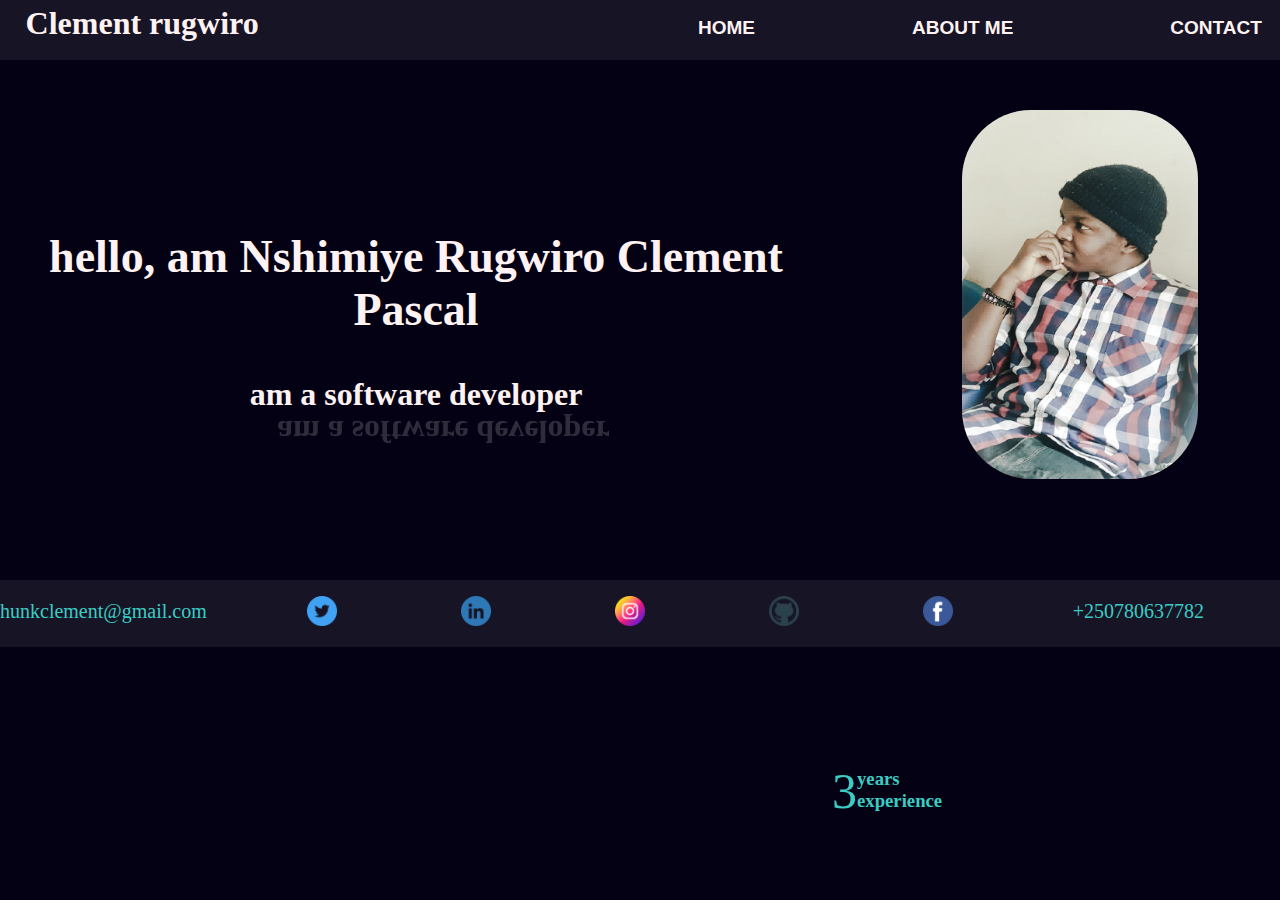
==== index.html @ 5fe446da "second" ====
<!DOCTYPE html>
<html lang="en">
<head>
    <meta charset="UTF-8">
    <meta http-equiv="X-UA-Compatible" content="IE=edge">
    <meta name="viewport" content="width=device-width, initial-scale=1.0">
    <link rel="stylesheet" href="index.css">
    <title>portfolio</title>
</head>
<body>
    <div class="header">
        <div class="headerName" > <a href="./pages/login.html"><h1>Clement rugwiro</h1></a></div>
        <div class="headerBtn">
            <ul>
                <li><a href="home.html"><input type="button" id="btn" value="HOME"></a> </li>
                <li><a href="./pages/about.html"><input type="button" id="btn"  value="ABOUT ME"></a> </li>
                <li><a href="./pages/contact.html"><input type="button" id="btn" value="CONTACT"></a></li>
            </ul>
        </div>
    </div>
    <div class="main">
        <div class="intro">
        <p id="hello">hello, am Nshimiye Rugwiro Clement Pascal</p>
        <div class="box" id="box1"><span>am a software developer</span></div>
        </div>
        <div class="imagexp">
           <div id="experience" >
               <div class="xp" h><p id="num">3</p></div>
               <div class="xp" ><h3>years <br> experience</h3></div>
           </div>
           <div style="padding-left: 130px;"><img src="./images/PSX_20210304_235736.jpg" alt="Clement Hunk"></div>
        </div>
    </div>
    <div class="footer">
        <div><p id="foot">hunkclement@gmail.com</p></div>
        <div>
            <ul>
                <li><img id="icon" src="./images/twitter (1).png" alt=""></li>
                <li><img id="icon" src="./images/linkedin.png" alt=""></li>
                <li><img id="icon" src="./images/instagram.png" alt=""></li>
                <li><img id="icon" src="./images/github.png" alt=""></li>
                <li><img id="icon" src="./images/facebook.png" alt=""></li>
            </ul>
        </div>
        <div ><p style="margin-left:60px" id="foot">+250780637782</p></div>
    </div>
    
</body>
</html>
---- index.css ----
body,html{
    background-color: rgb(4, 1, 20);
    margin: 0;
    padding: 0;
}

.header{
    height: 60px;
    background-color: rgb(23, 20, 37);
    display: flex;
    
}
.headerName{
    width: 40%;
}

.header li{
display: inline;
margin-left: 140px;
}


#btn{
    color: rgb(255, 242, 242);
    font-size: 19px;
    font-weight: bold;
    background-color: transparent;
    border: none;
}
#btn:hover{
    border-bottom: 2px solid rgb(255, 242, 242);
    cursor: pointer;
}
.main{
    color: rgb(255, 242, 242);
    display: flex;
    margin-top: -30px;
    height: 550px;
}
.imagexp img{
    width: 236px;
    height: 369px;
    border-radius: 69px;
    margin-top: 80px;
}
.intro{
    width: 65%;
    text-align: center;
    
}
h1{
    color: rgb(255, 242, 242);  
    margin: auto;
    margin-top: 1%;
    margin-left: 5%;
}
.imagexp{
    width: 35%;
    display: flex;
}
#dev{
font-size: 26px;
}
#hello{
    font-size: 46px;
    font-style: normal;
    font-weight: bold;
    margin-top: 200px;
}
.box {
    margin-top: -40px;
    font-size: 2em;
    color: rgb(255, 242, 242);
    font-weight: 900;
}
  
#box1::after {
    content: "am a software developer";
    display: flex;
    transform: rotateX(180deg);
    color: #ddd;
    text-align: center;
    margin-left: 277px;
    opacity:0.2;
}
#experience
{
   display: flex;  
   position: absolute;
   bottom: 0;
     
}

#num{
    font-size: 50px;
    margin-top: 13px;
    color: rgb(58, 205, 196);
}
.xp{
    text-align: start;
    width: fit-content;
    color: rgb(58, 205, 196);
   
}
.footer{
display: flex;
background-color: rgb(23, 20, 37);
}
#foot{
    font-size: 20px;
    color: rgb(58, 205, 196);
    margin-top: 20px;
    margin-bottom: 10px;
}

/* about me page styling */
#about{
    margin-top: 60px;
    padding-left: 20px;
}
#aboutme{
    width:55%;
}
li{
    color: rgb(255, 242, 242);
    font-size: 20px;
}
#aboutpic{
    border: 2px solid white;
}
#aboutpic img{
 height: 300px;
 width: 400px;
}
p{
    color: rgb(255, 242, 242);
    font-size: 23px;
    margin-bottom: 80px;
}
#exper{
    width: 35%;
}
#skills{
    width: 30%;
}
#pers{
    width: 35%;
}
#pic1{
    margin-left: 65px;
    width: 300px;
}
h2{
    color: rgb(255, 242, 242);
}

#icon{
    height: 30px;
}
.footer li{
    display: inline;
    margin-left: 60px;
    margin-right: 60px;

}
/* YOUR FORM */
.contact{
    display: flex;
    width: 80%;
    margin: auto;
    margin-bottom: 100px;
}
.con-form p{
    margin-bottom: 60px;
}

h
.contact li{
    display: inline;
    border-left: 1px solid rgb(58, 205, 196);
    font-size: 20px;
    margin-left: 5px;
    
}
.contact ul{
    margin-top: 5px;
    margin-left: -40px;
}
.contact a{
    text-decoration: none;
    color: rgb(58, 205, 196);
}
.con-form{
    width: 60%;
}

.con-form h3{
    color: rgb(255, 242, 242);
    margin-bottom: 10px;
}
.con-form input{
    width: 400px;
    border-radius: 5px;
    height: 25px;
}
#con-msg{
    height: 100px;
}
.con-info{
    padding: 50px;
}
.con-info h3{
    color: rgb(255, 242, 242);
    margin-bottom: 5px;
}
.con-info h5{
    margin-top: 5px;
    color: rgb(58, 205, 196);
    font-size: 17px;
}

.headerName a{
    text-decoration: none;
}

/* login-page */

.log-container{
    width: 100%;
    height: 100%;
}
.log-cont{
    margin: auto;
    width: 30%;
    height: 440px;
    margin-top: 40px;
    margin-bottom: 50px;
    padding-top: 5px;
    background-color: rgb(23, 20, 38);
    border-radius: 30px;
}
.profile img{
    width:150px;
    border-radius: 50%;
    margin: auto;
}
#wel{
    text-align: center;
}
.profile{
    margin: auto;
    width: 150px;
}
.inputs{
width: 300px;
margin: auto;
}
.log-cont input{
    background-color: white;
    color: black;
    width: 300px;
    height: 35px;
    margin-top: 25px;
    font-size: 18px;
    border-radius: 15px;
    border: none;
    padding-left: 8px;
}
#log-btn{
    background-color: rgb(58, 205,196);
    color: black;
    width: 150px;
    margin-left: 25%;
    border-radius: 20px;
    border: none;
    padding: 0;
}
/* admin-page */

.main-con{
    width: 90%;
    margin: auto;
    background-color: rgb(255, 242, 242);
    height: 1800px;
}
.part1{
    width: 98%;
    margin: auto;
    background-color: red;
    height: 300px;
    padding: 10px;
    display: flex;
}
.part11{
    background-color: blue;
    width: 40%;
}
.part12{
    background-color: green;
    width: 60%;
    display: flex;
}
.part2{
    width: 98%;
    margin: auto;
    background-color: rgb(133, 226, 26);
    height: 300px;
    padding: 10px;
    display: flex;
}
.part21{
    background-color: rgb(79, 20, 187);
    width: 50%;
}
.part22{
    background-color: rgb(192, 37, 122);
    width: 50%;
}

.part11 img{
    width: 100px;
    
}
.part12 h3{
    margin-top: 3px;
    margin-bottom: 5px;
    margin-left: 50px;
}
.part12 input{
    margin-top: 3px;
    margin-bottom: 25px;
    margin-left: 50px;
}
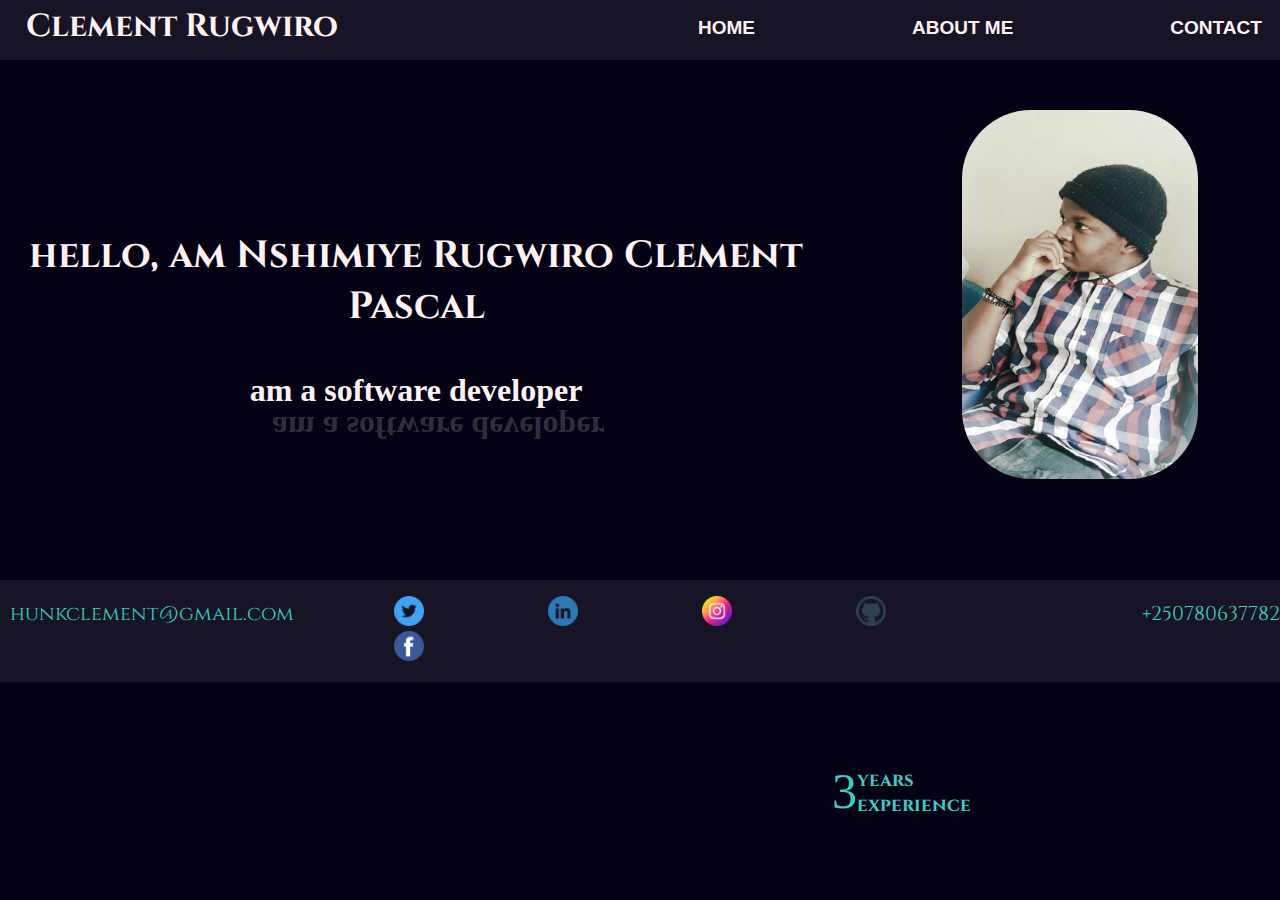
==== commit 1d1d1bff: "third commit" ====
--- a/index.html
+++ b/index.html
@@ -5,14 +5,18 @@
     <meta http-equiv="X-UA-Compatible" content="IE=edge">
     <meta name="viewport" content="width=device-width, initial-scale=1.0">
     <link rel="stylesheet" href="index.css">
+    <link rel="preconnect" href="https://fonts.googleapis.com">
+<link rel="preconnect" href="https://fonts.gstatic.com" crossorigin>
+<link href="https://fonts.googleapis.com/css2?family=Cinzel&display=swap" rel="stylesheet">
+
     <title>portfolio</title>
 </head>
 <body>
     <div class="header">
-        <div class="headerName" > <a href="./pages/login.html"><h1>Clement rugwiro</h1></a></div>
+        <div class="headerName" > <a href="./pages/login.html"><h1>Clement Rugwiro</h1></a></div>
         <div class="headerBtn">
             <ul>
-                <li><a href="home.html"><input type="button" id="btn" value="HOME"></a> </li>
+                <li><a href="index.html"><input type="button" id="btn" value="HOME"></a> </li>
                 <li><a href="./pages/about.html"><input type="button" id="btn"  value="ABOUT ME"></a> </li>
                 <li><a href="./pages/contact.html"><input type="button" id="btn" value="CONTACT"></a></li>
             </ul>
@@ -28,7 +32,7 @@
                <div class="xp" h><p id="num">3</p></div>
                <div class="xp" ><h3>years <br> experience</h3></div>
            </div>
-           <div style="padding-left: 130px;"><img src="./images/PSX_20210304_235736.jpg" alt="Clement Hunk"></div>
+           <div id="main-img"><img src="./images/PSX_20210304_235736.jpg" alt="Clement Hunk"></div>
         </div>
     </div>
     <div class="footer">
--- a/index.css
+++ b/index.css
@@ -8,6 +8,8 @@
     height: 60px;
     background-color: rgb(23, 20, 37);
     display: flex;
+    position: sticky;
+    top: 0;
     
 }
 .headerName{
@@ -54,6 +56,9 @@
     margin-top: 1%;
     margin-left: 5%;
 }
+#main-img{
+    padding-left: 130px;
+}
 .imagexp{
     width: 35%;
     display: flex;
@@ -62,7 +67,7 @@
 font-size: 26px;
 }
 #hello{
-    font-size: 46px;
+    font-size: 38px;
     font-style: normal;
     font-weight: bold;
     margin-top: 200px;
@@ -80,7 +85,7 @@
     transform: rotateX(180deg);
     color: #ddd;
     text-align: center;
-    margin-left: 277px;
+    margin-left: 272px;
     opacity:0.2;
 }
 #experience
@@ -103,6 +108,7 @@
    
 }
 .footer{
+    bottom: 0;
 display: flex;
 background-color: rgb(23, 20, 37);
 }
@@ -111,27 +117,45 @@
     color: rgb(58, 205, 196);
     margin-top: 20px;
     margin-bottom: 10px;
+    margin-left: 10px;
 }
 
 /* about me page styling */
 #about{
     margin-top: 60px;
     padding-left: 20px;
+    display: flex;
 }
 #aboutme{
     width:55%;
 }
+#who{
+    display: flex;
+    border-bottom: 2px solid white;
+}
+#ques{
+    color: rgb(62, 95, 109);
+    width: 35%;
+    text-align:right;
+    padding-right: 50px;
+}
+#ans{
+    color: rgb(255,242,242);
+}
 li{
     color: rgb(255, 242, 242);
     font-size: 20px;
 }
 #aboutpic{
-    border: 2px solid white;
+    border: 2px solid rgb(255,242,242);
 }
 #aboutpic img{
  height: 300px;
  width: 400px;
 }
+#part2{
+    display: flex; margin-top: 40px;
+}
 p{
     color: rgb(255, 242, 242);
     font-size: 23px;
@@ -140,11 +164,45 @@
 #exper{
     width: 35%;
 }
+#exper ul{
+    list-style-type: none;
+}
+#skills ul{
+    list-style-type: none;
+}
+#proj ul{
+    list-style-type: none;
+}
+#skills ul li{
+    margin-bottom: 5px;
+    height: 30px;
+    width: 300px; 
+}
+#proj ul li{
+    margin-bottom: 5px;
+    height: 30px;
+    width: 300px; 
+}
+#personal{
+    display: flex;
+    margin-top: 60px;
+    border-top: 0.5px solid rgb(46, 45, 44);
+    padding-top: 30px;
+}
+#exper ul li{
+    background-color: rgb(23, 20, 37);
+    margin-bottom: 5px;
+    height: 30px;
+    width: 300px;
+}
+
+
 #skills{
     width: 30%;
 }
 #pers{
     width: 35%;
+    margin-left: 20px;
 }
 #pic1{
     margin-left: 65px;
@@ -256,7 +314,7 @@
 margin: auto;
 }
 .log-cont input{
-    background-color: white;
+    background-color: rgb(255,242,242);
     color: black;
     width: 300px;
     height: 35px;
@@ -275,36 +333,55 @@
     border: none;
     padding: 0;
 }
+#log-btn:hover{
+background-color: yellowgreen;
+cursor: pointer;
+width: 155px;
+margin-left: 24%;
+}
+#send-btn{
+    background-color: rgb(58, 205,196);
+    color: black;
+    width: 200px;
+    font-size: 18px;
+    font-weight: 500;
+    height: 35px;
+    border-radius: 20px;
+    border: none;
+    padding: 0;
+    margin-top: 40px;
+}
+#send-btn:hover{
+    background-color: yellowgreen;
+    cursor: pointer;
+}
 /* admin-page */
 
 .main-con{
     width: 90%;
     margin: auto;
-    background-color: rgb(255, 242, 242);
-    height: 1800px;
 }
 .part1{
     width: 98%;
     margin: auto;
-    background-color: red;
-    height: 300px;
     padding: 10px;
     display: flex;
 }
 .part11{
-    background-color: blue;
+
     width: 40%;
+    padding-top: 23px;
+    
 }
 .part12{
     background-color: green;
-    width: 60%;
+    width: 100%;
     display: flex;
 }
 .part2{
     width: 98%;
     margin: auto;
     background-color: rgb(133, 226, 26);
-    height: 300px;
     padding: 10px;
     display: flex;
 }
@@ -318,8 +395,22 @@
 }
 
 .part11 img{
-    width: 100px;
+    width: 200px;
+    border-radius: 30%;
+    display: flex;
     
+}
+#edt-img{
+    border: none;
+    color: rgb(255, 242, 242);
+    background-color: transparent;
+    float: left;
+    margin-left: 50px;
+}
+.part11 input{
+    margin-bottom: 40px;
+    margin-top:10px;
+    height: 20px;
 }
 .part12 h3{
     margin-top: 3px;
@@ -330,5 +421,158 @@
     margin-top: 3px;
     margin-bottom: 25px;
     margin-left: 50px;
-}
-
+
+}
+#link-ico{
+    height: 50px;
+    width: 50px;
+    margin-bottom: 5px;
+}
+h3{
+    font-family: 'Tillana', cursive;
+}
+p{
+    font-family: 'Lovers Quarrel', cursive;
+    font-size: 40px;
+}
+h3{
+    font-family: 'Cinzel', serif;
+    /* font-size: 35px; */
+}
+#hello{
+    font-family: 'Cinzel', serif;
+}
+#foot{
+    font-family: 'Cinzel', serif;
+}
+h1{
+    font-family: 'Cinzel', serif;
+}
+h2{
+    font-family: 'Cinzel', serif;
+    margin-left: 20px;
+    text-decoration:underline wavy;
+}
+@media only screen and (max-width:1200px){
+
+    #box1::after {
+        display: none;
+    }
+    .header li{
+        margin-left:60px
+    }
+    .footer li{
+        margin-left: 30px;
+        margin-right: 30px;
+    }
+
+}
+
+@media only screen and (max-width:996px){
+    .footer li{
+        margin-left: 20px;
+        margin-right: 20px;
+    }
+    #pers{
+        width: 400px;
+    }
+    #pers p{
+        font-size: 32px;
+    }
+    #personal{
+        display: grid;
+        grid-template-columns: 1fr 1fr;
+    }
+    #main-img{
+        padding-left: 60px;
+    } 
+}
+
+@media only screen and (max-width:877px){
+    .header li{
+        margin-left:30px
+    }
+    .footer li{
+        margin-left: 5px;
+        margin-right: 5px;
+    }
+    #main-img{
+        padding-left: 30px;
+    }
+    
+    #exper ul li{
+        background-color: rgb(23, 20, 37);
+        margin-bottom: 5px;
+        height: 30px;
+        width: 200px;
+        font-size: 20px;
+    }
+    h1{
+        font-size: 30px;
+    }
+    .imagexp img{
+        width: 200px;
+        height: 289px;
+        border-radius: 69px;
+        margin-top: 80px;
+    }
+}
+@media only screen and (max-width:393px){
+    h1{
+        font-size: 18px;
+    }
+    .footer{
+        display: inline;
+        margin: auto;
+    } 
+    .footer li{
+        margin-left: 10px;
+        margin-right: 10px;
+    } 
+    #foot{
+        font-size: 26px;
+    }
+    .con-form{
+        padding: 10px;
+    }
+    .con-form input{
+        width: 300px;
+        border-radius: 5px;
+        height: 25px;
+    } 
+    .contact{
+        display: inline;
+    }
+    #about{
+        display: inline;
+    }
+    #part2{
+        display: inline;
+    }
+    #aboutme{
+        width: 100%;
+    }
+    #ques{
+        width: 10%;
+        margin-left: 10px;
+    }
+    #ans h3{
+        margin-bottom: 24px;
+    }
+    #ans{
+        width: 85%;
+        font-size: 13px;  
+        margin-left:0px
+    }
+    #personal{
+        display: grid;
+        grid-template-columns: 1fr;
+    }
+    #pers{
+        width: 350px;
+    }
+    #aboutpic img{
+        height: 300px;
+        width: 380px;
+       }
+}
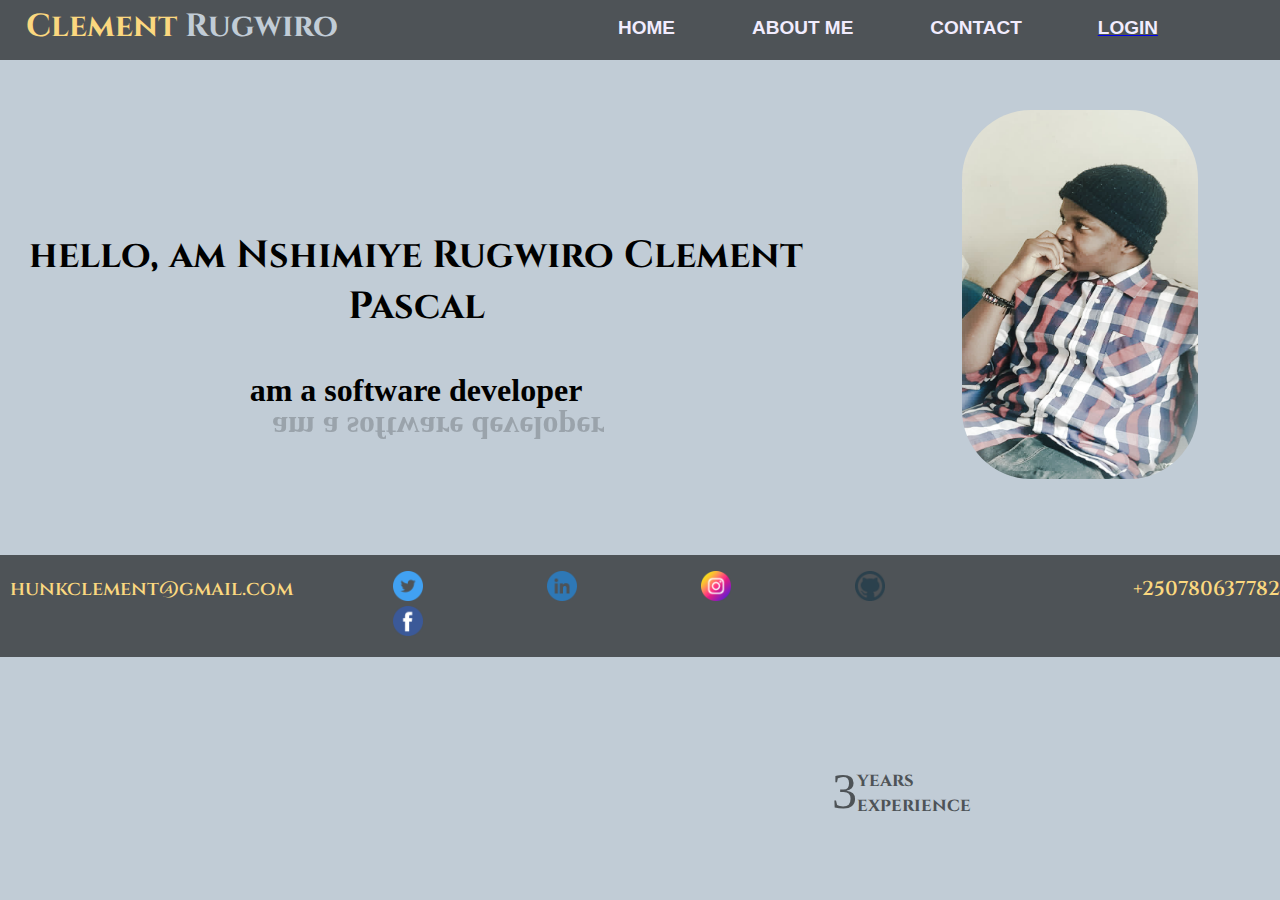
==== commit 4fee4eed: "localstorage login" ====
--- a/index.html
+++ b/index.html
@@ -9,32 +9,39 @@
 <link rel="preconnect" href="https://fonts.gstatic.com" crossorigin>
 <link href="https://fonts.googleapis.com/css2?family=Cinzel&display=swap" rel="stylesheet">
 
+
     <title>portfolio</title>
 </head>
-<body>
-    <div class="header">
-        <div class="headerName" > <a href="./pages/login.html"><h1>Clement Rugwiro</h1></a></div>
+<body onload="checklogg()" >
+    <div class="header" >
+        <div class="headerName" > <a href="./pages/login.html"><h1><span id="clec">Clement</span> Rugwiro</h1></a></div>
         <div class="headerBtn">
             <ul>
-                <li><a href="index.html"><input type="button" id="btn" value="HOME"></a> </li>
-                <li><a href="./pages/about.html"><input type="button" id="btn"  value="ABOUT ME"></a> </li>
-                <li><a href="./pages/contact.html"><input type="button" id="btn" value="CONTACT"></a></li>
+                <li><a href="index.html"><img id="nav-ico" src="./images/homepage.png" alt=""><input type="button" id="btn" value="HOME"></a> </li>
+                <li><a href="./pages/about.html"><img id="nav-ico" src="./images/about.png" alt=""><input type="button" id="btn"  value="ABOUT ME"></a> </li>
+                <li><a href="./pages/contact.html"><img id="nav-ico" src="./images/email.png" alt=""><input type="button" id="btn" value="CONTACT"></a></li>
+                <li><a href="../pages/register.html"><img id="nav-ico" src="../images/homepage.png" alt=""><input type="button" id="btn" class="login" value="LOGIN"></a> </li>
+                <li><img id="nav-ico" src="../images/homepage.png" alt=""><input type="button" onclick="logout()" id="logout" class="logout" value="LOGOUT"> </li>
             </ul>
         </div>
     </div>
-    <div class="main">
-        <div class="intro">
-        <p id="hello">hello, am Nshimiye Rugwiro Clement Pascal</p>
-        <div class="box" id="box1"><span>am a software developer</span></div>
-        </div>
-        <div class="imagexp">
-           <div id="experience" >
-               <div class="xp" h><p id="num">3</p></div>
-               <div class="xp" ><h3>years <br> experience</h3></div>
-           </div>
-           <div id="main-img"><img src="./images/PSX_20210304_235736.jpg" alt="Clement Hunk"></div>
+    <div style="height: 510px;">
+        <div class="main">
+            <div class="intro">
+                <!-- <p>welcome <script>document.write(localStorage.getItem('name'));</script></p> -->
+            <p id="hello">hello, am Nshimiye Rugwiro Clement Pascal</p>
+            <div class="box" id="box1"><span>am a software developer</span></div>
+            </div>
+            <div class="imagexp">
+               <div id="experience" >
+                   <div class="xp" h><p id="num">3</p></div>
+                   <div class="xp" ><h3>years <br> experience</h3></div>
+               </div>
+               <div id="main-img"><img src="./images/PSX_20210304_235736.jpg" alt="Clement Hunk"></div>
+            </div>
         </div>
     </div>
+    
     <div class="footer">
         <div><p id="foot">hunkclement@gmail.com</p></div>
         <div>
@@ -48,6 +55,6 @@
         </div>
         <div ><p style="margin-left:60px" id="foot">+250780637782</p></div>
     </div>
-    
+    <script src="./index.js"> </script>
 </body>
 </html>--- a/index.css
+++ b/index.css
@@ -1,12 +1,12 @@
 body,html{
-    background-color: rgb(4, 1, 20);
+    background-color: rgb(193,204,214);
     margin: 0;
     padding: 0;
 }
 
 .header{
     height: 60px;
-    background-color: rgb(23, 20, 37);
+    background-color: rgb(78,83,87);
     display: flex;
     position: sticky;
     top: 0;
@@ -15,29 +15,41 @@
 .headerName{
     width: 40%;
 }
+#nav-ico{
+    width: 30px;
+    display: none;
+}
 
 .header li{
 display: inline;
-margin-left: 140px;
-}
+margin-left: 60px;
+}
+
 
 
 #btn{
-    color: rgb(255, 242, 242);
+    color: rgb(241, 236, 254);
     font-size: 19px;
     font-weight: bold;
     background-color: transparent;
     border: none;
 }
 #btn:hover{
-    border-bottom: 2px solid rgb(255, 242, 242);
+    border-bottom: 2px solid rgb(251, 216, 127);
     cursor: pointer;
 }
+
+#logout{
+     color:rgb(251, 216, 127);
+     font-size: 19px;
+     font-weight: bold;
+     background-color: transparent;
+     border: none;
+}
 .main{
-    color: rgb(255, 242, 242);
+    color: black;
     display: flex;
     margin-top: -30px;
-    height: 550px;
 }
 .imagexp img{
     width: 236px;
@@ -51,10 +63,13 @@
     
 }
 h1{
-    color: rgb(255, 242, 242);  
+    color: rgb(193,204,214);  
     margin: auto;
     margin-top: 1%;
     margin-left: 5%;
+}
+#clec{
+    color:rgb(251, 216, 127)
 }
 #main-img{
     padding-left: 130px;
@@ -75,7 +90,7 @@
 .box {
     margin-top: -40px;
     font-size: 2em;
-    color: rgb(255, 242, 242);
+    color: black;
     font-weight: 900;
 }
   
@@ -83,7 +98,7 @@
     content: "am a software developer";
     display: flex;
     transform: rotateX(180deg);
-    color: #ddd;
+    color: black;
     text-align: center;
     margin-left: 272px;
     opacity:0.2;
@@ -99,22 +114,23 @@
 #num{
     font-size: 50px;
     margin-top: 13px;
-    color: rgb(58, 205, 196);
+    color: rgb(78,83,87);
 }
 .xp{
     text-align: start;
     width: fit-content;
-    color: rgb(58, 205, 196);
+    color: rgb(78,83,87);
    
 }
 .footer{
-    bottom: 0;
 display: flex;
-background-color: rgb(23, 20, 37);
+background-color: rgb(78,83,87);
+margin-top: 15px;
 }
 #foot{
     font-size: 20px;
-    color: rgb(58, 205, 196);
+    font-weight: 600;
+    color: rgb(251, 216, 127);
     margin-top: 20px;
     margin-bottom: 10px;
     margin-left: 10px;
@@ -131,23 +147,23 @@
 }
 #who{
     display: flex;
-    border-bottom: 2px solid white;
+    border-bottom: 2px solid black;
 }
 #ques{
-    color: rgb(62, 95, 109);
+    color: rgb(101, 107, 112);
     width: 35%;
     text-align:right;
     padding-right: 50px;
 }
 #ans{
-    color: rgb(255,242,242);
+    color: black;
 }
 li{
-    color: rgb(255, 242, 242);
+    color: black;
     font-size: 20px;
 }
 #aboutpic{
-    border: 2px solid rgb(255,242,242);
+    border: 2px solid black;
 }
 #aboutpic img{
  height: 300px;
@@ -157,7 +173,7 @@
     display: flex; margin-top: 40px;
 }
 p{
-    color: rgb(255, 242, 242);
+    color: black;
     font-size: 23px;
     margin-bottom: 80px;
 }
@@ -186,11 +202,11 @@
 #personal{
     display: flex;
     margin-top: 60px;
-    border-top: 0.5px solid rgb(46, 45, 44);
+    border-top: 0.5px solid black;
     padding-top: 30px;
 }
 #exper ul li{
-    background-color: rgb(23, 20, 37);
+    background-color: rgb(227,241,252);
     margin-bottom: 5px;
     height: 30px;
     width: 300px;
@@ -209,7 +225,7 @@
     width: 300px;
 }
 h2{
-    color: rgb(255, 242, 242);
+    color: black;
 }
 
 #icon{
@@ -232,10 +248,27 @@
     margin-bottom: 60px;
 }
 
-h
+
+#inputcontrol.success input{
+    border-color: #09c372;
+}
+#inputcontrol.error input{
+    border-color: #ff3860;
+}
+#inputcontrol.success textarea{
+    border-color: #09c372;
+}
+#inputcontrol.error textarea{
+    border-color: #ff3860;
+}
+#inputcontrol .error{
+    color: #ff3860;
+    font-size: 12px;
+    /* height: 13px; */
+}
 .contact li{
     display: inline;
-    border-left: 1px solid rgb(58, 205, 196);
+    border-left: 1px solid black;
     font-size: 20px;
     margin-left: 5px;
     
@@ -246,14 +279,14 @@
 }
 .contact a{
     text-decoration: none;
-    color: rgb(58, 205, 196);
+    color: black;
 }
 .con-form{
     width: 60%;
 }
 
 .con-form h3{
-    color: rgb(255, 242, 242);
+    color: black;
     margin-bottom: 10px;
 }
 .con-form input{
@@ -262,18 +295,18 @@
     height: 25px;
 }
 #con-msg{
-    height: 100px;
+    border-radius: 5px;
 }
 .con-info{
     padding: 50px;
 }
 .con-info h3{
-    color: rgb(255, 242, 242);
+    color: black;
     margin-bottom: 5px;
 }
 .con-info h5{
     margin-top: 5px;
-    color: rgb(58, 205, 196);
+    color: black;
     font-size: 17px;
 }
 
@@ -294,12 +327,27 @@
     margin-top: 40px;
     margin-bottom: 50px;
     padding-top: 5px;
-    background-color: rgb(23, 20, 38);
+    background-color: rgb(241, 236, 254);
     border-radius: 30px;
+}
+.reg-cont{
+    margin: auto;
+    width: 30%;
+    height: 540px;
+    margin-top: 40px;
+    margin-bottom: 50px;
+    padding-top: 5px;
+    background-color: rgb(227, 216, 253);
+    border-radius: 30px;
+}
+#reg{
+    margin: auto;
+    ;
+    text-align: center;
 }
 .profile img{
     width:150px;
-    border-radius: 50%;
+    border-radius: 30%;
     margin: auto;
 }
 #wel{
@@ -321,11 +369,22 @@
     margin-top: 25px;
     font-size: 18px;
     border-radius: 15px;
-    border: none;
+    border: 1px solid rgb(255,242,242);
     padding-left: 8px;
 }
+.reg-cont input{
+    background-color: rgb(255,242,242);
+    color: black;
+    width: 300px;
+    height: 35px;
+    margin-top: 25px;
+    font-size: 18px;
+    border-radius: 15px;
+    border: 1px solid rgb(255,242,242);
+    padding-left: 8px;
+}
 #log-btn{
-    background-color: rgb(58, 205,196);
+    background-image: linear-gradient(to right, rgb(78,83,87) , rgba(193,204,214));
     color: black;
     width: 150px;
     margin-left: 25%;
@@ -340,7 +399,7 @@
 margin-left: 24%;
 }
 #send-btn{
-    background-color: rgb(58, 205,196);
+    background-color: rgb(78,83,87);
     color: black;
     width: 200px;
     font-size: 18px;
@@ -358,40 +417,52 @@
 /* admin-page */
 
 .main-con{
-    width: 90%;
+    width: 100%;
     margin: auto;
 }
 .part1{
-    width: 98%;
+    color: black;
+    width: 100%;
     margin: auto;
     padding: 10px;
     display: flex;
+    border-bottom: 1px solid black;
+}
+#pers-form{
+    display: flex;
+    margin: auto;
 }
 .part11{
 
-    width: 40%;
+    width: 25%;
     padding-top: 23px;
+    margin-right: 100px;
     
 }
 .part12{
-    background-color: green;
-    width: 100%;
-    display: flex;
+    display: flex;
+    margin-top: 40px;
 }
 .part2{
     width: 98%;
     margin: auto;
-    background-color: rgb(133, 226, 26);
     padding: 10px;
     display: flex;
+    color: black;
 }
 .part21{
-    background-color: rgb(79, 20, 187);
     width: 50%;
+    border-right: 1px solid black;
+}
+.part21 img{
+    width:400px;
+}
+.part21 h3{
+    margin-bottom: 2px;
 }
 .part22{
-    background-color: rgb(192, 37, 122);
     width: 50%;
+    padding-left: 50px;
 }
 
 .part11 img{
@@ -401,11 +472,16 @@
     
 }
 #edt-img{
-    border: none;
-    color: rgb(255, 242, 242);
+    border: 1px solid wheat;
+    color: black;
     background-color: transparent;
     float: left;
     margin-left: 50px;
+}
+#edt-img:hover{
+    border:none;
+    background-color: yellowgreen;
+    cursor: pointer;
 }
 .part11 input{
     margin-bottom: 40px;
@@ -414,7 +490,7 @@
 }
 .part12 h3{
     margin-top: 3px;
-    margin-bottom: 5px;
+    margin-bottom: 3px;
     margin-left: 50px;
 }
 .part12 input{
@@ -423,6 +499,9 @@
     margin-left: 50px;
 
 }
+.part12 img{
+    margin-left: 70px;
+}
 #link-ico{
     height: 50px;
     width: 50px;
@@ -439,6 +518,9 @@
     font-family: 'Cinzel', serif;
     /* font-size: 35px; */
 }
+h6{
+    font-family: 'Cinzel', serif;  
+}
 #hello{
     font-family: 'Cinzel', serif;
 }
@@ -453,6 +535,97 @@
     margin-left: 20px;
     text-decoration:underline wavy;
 }
+#icon-btn{
+    width: 20px;
+}
+.exp-item{
+    display: flex;
+}
+#p211{
+    width: 400px;
+}
+
+/* blog-page */
+.dash-container{
+    margin: 0;
+    margin-top: -20px;
+    margin-bottom: -20px;
+    padding: 0;
+    width: 90%;
+    margin: auto;
+    display: grid;
+    grid-template-columns: 1fr 1fr;
+   
+    
+}
+#blog-p{
+    font-size: 23px;
+    font-weight: 500;
+}
+#a-title{
+    width: 500px;
+    height: 25px;
+    border-radius: 10px;
+    margin-top: -80px;
+}
+#article{
+    width: 500px;
+    height: 60px;
+    border-radius: 20px;
+    text-align: start;
+    text-overflow:ellipsis;
+}
+.dash1{
+    margin: 20px;
+    margin-top: 40px;
+    width: 600px;
+    border-radius: 40px;
+    background-color: rgb(193,204,214);
+    height: 380px;
+    padding-top: 20px;
+    padding-left: 10px;
+    box-shadow: 1px 2px 1px 2px black;
+}
+.dash1 p{
+    font-size: 21px;
+}
+#cmtsct img{
+    width: 20px;
+    
+}
+#cmtsct p{
+    font-family: 'Lucida Sans', 'Lucida Sans Regular', 'Lucida Grande', 'Lucida Sans Unicode', Geneva, Verdana, sans-serif;
+}
+#cmtsct{
+    display: flex;
+}
+#rect{
+    text-align: center;
+    padding: auto;
+    margin-left: 30px;
+    height: 40px;
+}
+#cmtsct img:hover{
+    width: 24px;
+}
+#update-btn{
+    width: 200px;
+    height: 30px;
+    border-radius: 10px;
+    margin-top: 80px;
+    margin-bottom: 50px;
+    border: 1px solid black;
+    background-color: rgb(101, 107, 112);
+}
+#update-btn:hover{
+    background-color: yellowgreen;
+}
+#rect-p{
+    font-size: 20px;
+}
+
+/* responsiveness */
+
 @media only screen and (max-width:1200px){
 
     #box1::after {
@@ -486,6 +659,10 @@
     #main-img{
         padding-left: 60px;
     } 
+    .part21 img{
+        width: 300px;
+    }
+
 }
 
 @media only screen and (max-width:877px){
@@ -501,7 +678,7 @@
     }
     
     #exper ul li{
-        background-color: rgb(23, 20, 37);
+        background-color: rgb(227,241,252);
         margin-bottom: 5px;
         height: 30px;
         width: 200px;
@@ -516,15 +693,41 @@
         border-radius: 69px;
         margin-top: 80px;
     }
-}
-@media only screen and (max-width:393px){
+    .part12 h3{
+        font-size: 15px;
+    }
+    .part12 input{
+       margin-bottom: 20px; 
+    }
+    #link-ico{  
+        width: 30px;
+        height: 30px;
+    }
+    .part11 input{
+        margin-bottom: 20px;
+        margin-top: 5px;
+    }
+}
+@media only screen and (max-width:413px){
     h1{
         font-size: 18px;
+    }
+    #btn{
+        display: none;
+    }
+    #nav-ico{
+        display: inline;
+        margin-left:-5px;
+
     }
     .footer{
         display: inline;
         margin: auto;
-    } 
+    }
+    .inputs input{
+        width: 250px;
+        margin-left: 20px;
+    }
     .footer li{
         margin-left: 10px;
         margin-right: 10px;
@@ -535,11 +738,50 @@
     .con-form{
         padding: 10px;
     }
+    .log-cont{
+        width: 80%;
+    }
+    .log-container{
+        margin-bottom: 200px;
+    }
     .con-form input{
         width: 300px;
         border-radius: 5px;
         height: 25px;
     } 
+    .main{
+        display: inline;
+        height: fit-content;
+    }
+    .intro{
+        margin: auto;
+        margin-top: -120px;
+        width: 80%;
+        
+    }
+    .imagexp{
+        width: 80%;
+        margin: auto;
+        margin-top: 20px;
+        display: inline;
+    }
+    .imagexp img{
+        width: 250px;
+        height: 320px;
+        margin-top: 0px;
+    }
+    #main-img{
+        margin: auto;
+        width: 60%;
+        padding-left: 0;
+    }
+    #experience{
+        position: relative;
+        margin-top: 30px;
+        margin: auto;
+        width: 40%;
+        height: 120px;
+    }
     .contact{
         display: inline;
     }
@@ -575,4 +817,21 @@
         height: 300px;
         width: 380px;
        }
-}
+       /* .part1{
+           display: inline;
+       }
+       .part2{
+           display: inline;
+       } */
+       .part11{
+           width: 80%;
+           margin: auto;
+       }
+       .part12{
+        width: 100%;
+        padding: 0;
+    }
+    .part12 h3{
+        margin-left: 0;
+    }
+}
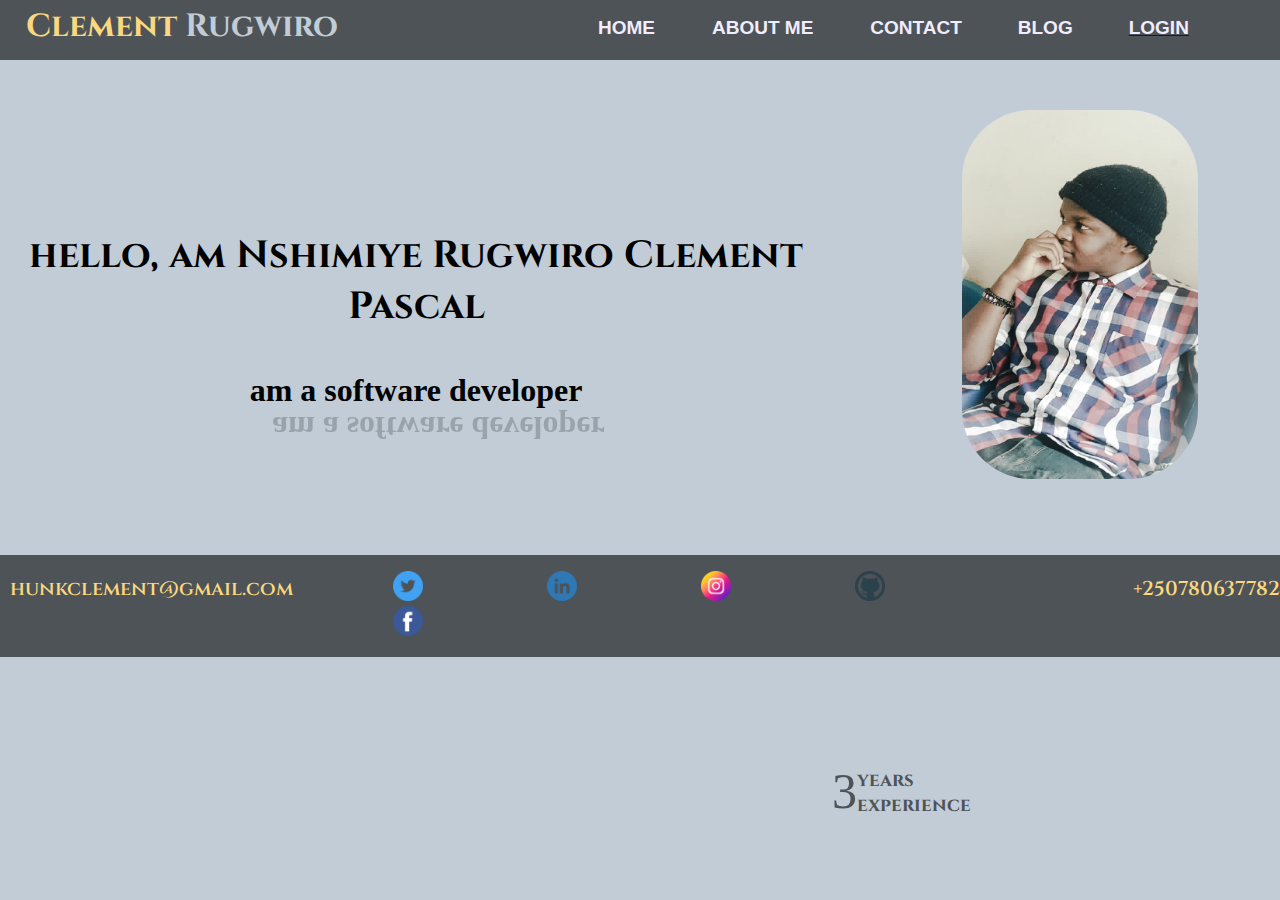
==== commit bae66c32: "all the latest changes" ====
--- a/index.html
+++ b/index.html
@@ -20,7 +20,8 @@
                 <li><a href="index.html"><img id="nav-ico" src="./images/homepage.png" alt=""><input type="button" id="btn" value="HOME"></a> </li>
                 <li><a href="./pages/about.html"><img id="nav-ico" src="./images/about.png" alt=""><input type="button" id="btn"  value="ABOUT ME"></a> </li>
                 <li><a href="./pages/contact.html"><img id="nav-ico" src="./images/email.png" alt=""><input type="button" id="btn" value="CONTACT"></a></li>
-                <li><a href="../pages/register.html"><img id="nav-ico" src="../images/homepage.png" alt=""><input type="button" id="btn" class="login" value="LOGIN"></a> </li>
+                <li><a href="./pages/blog.html"><img id="nav-ico" src="./images/chat.png " alt=""><input type="button" id="btn" value="BLOG"></a></li>
+                <li><a href="../pages/login.html"><img id="nav-ico" src="../images/homepage.png" alt=""><input type="button" id="btn" class="login" value="LOGIN"></a> </li>
                 <li><img id="nav-ico" src="../images/homepage.png" alt=""><input type="button" onclick="logout()" id="logout" class="logout" value="LOGOUT"> </li>
             </ul>
         </div>
@@ -28,7 +29,6 @@
     <div style="height: 510px;">
         <div class="main">
             <div class="intro">
-                <!-- <p>welcome <script>document.write(localStorage.getItem('name'));</script></p> -->
             <p id="hello">hello, am Nshimiye Rugwiro Clement Pascal</p>
             <div class="box" id="box1"><span>am a software developer</span></div>
             </div>
--- a/index.css
+++ b/index.css
@@ -22,7 +22,7 @@
 
 .header li{
 display: inline;
-margin-left: 60px;
+margin-left: 40px;
 }
 
 
@@ -362,14 +362,15 @@
 margin: auto;
 }
 .log-cont input{
-    background-color: rgb(255,242,242);
+    background-color: rgb(193,204,214);
     color: black;
     width: 300px;
     height: 35px;
     margin-top: 25px;
     font-size: 18px;
-    border-radius: 15px;
+
     border: 1px solid rgb(255,242,242);
+    border-bottom: 1px solid black;
     padding-left: 8px;
 }
 .reg-cont input{
@@ -414,6 +415,22 @@
     background-color: yellowgreen;
     cursor: pointer;
 }
+#del-btn{
+    background-color: rgb(78,83,87);
+    color: black;
+    width: 100px;
+    font-size: 18px;
+    font-weight: 500;
+    height: 35px;
+    border-radius: 20px;
+    border: none;
+    padding: 0;
+    margin-top: 40px;
+}
+#del-btn:hover{
+    background-color: yellowgreen;
+    cursor: pointer;
+}
 /* admin-page */
 
 .main-con{
@@ -549,14 +566,26 @@
 .dash-container{
     margin: 0;
     margin-top: -20px;
-    margin-bottom: -20px;
     padding: 0;
     width: 90%;
-    margin: auto;
     display: grid;
     grid-template-columns: 1fr 1fr;
    
     
+}
+#inbox-box{
+    display: grid;
+    grid-template-columns: 1fr 1fr;
+}
+#users{
+    display: grid;
+    grid-template-columns: 1fr 1fr 1fr;
+}
+#admin-user{
+    min-height: 500px;
+}
+.main-msg{
+    min-height: 500px; 
 }
 #blog-p{
     font-size: 23px;
@@ -638,6 +667,10 @@
         margin-left: 30px;
         margin-right: 30px;
     }
+    .inputs input{
+        width:80%;
+        margin-left:20px;
+    }
 
 }
 
@@ -661,6 +694,22 @@
     } 
     .part21 img{
         width: 300px;
+    }
+    .dash-container{
+        width: 80%;
+    }
+    #one-art{
+        width:350px;
+    }
+    #commenttxt{
+        width:190px
+    }
+    #rect{
+        margin-left:1px;
+    }
+    .inputs input{
+        width:80%;
+        margin-left:8px;
     }
 
 }
@@ -707,6 +756,12 @@
         margin-bottom: 20px;
         margin-top: 5px;
     }
+    .inputs input{
+        width:80%;
+        margin-left:0px;
+        
+    }
+   
 }
 @media only screen and (max-width:413px){
     h1{
@@ -725,7 +780,7 @@
         margin: auto;
     }
     .inputs input{
-        width: 250px;
+        width:80%;
         margin-left: 20px;
     }
     .footer li{
@@ -834,4 +889,28 @@
     .part12 h3{
         margin-left: 0;
     }
-}
+    .dash-container{
+        grid-template-columns: 1fr;
+    }
+}
+
+#sendcmt{
+    background-color: rgb(78,83,87);
+    color: black;
+    width: 100px;
+    font-size: 18px;
+    font-weight: 500;
+    height: 35px;
+    border-radius: 20px;
+    border: none;
+    padding: 0;
+    margin-top: 10px;
+}
+#sendcmt:hover{
+    background-color: yellowgreen;
+    cursor: pointer;
+}
+#comment{
+    border-radius: 10px;
+    margin-left: 10px;
+}